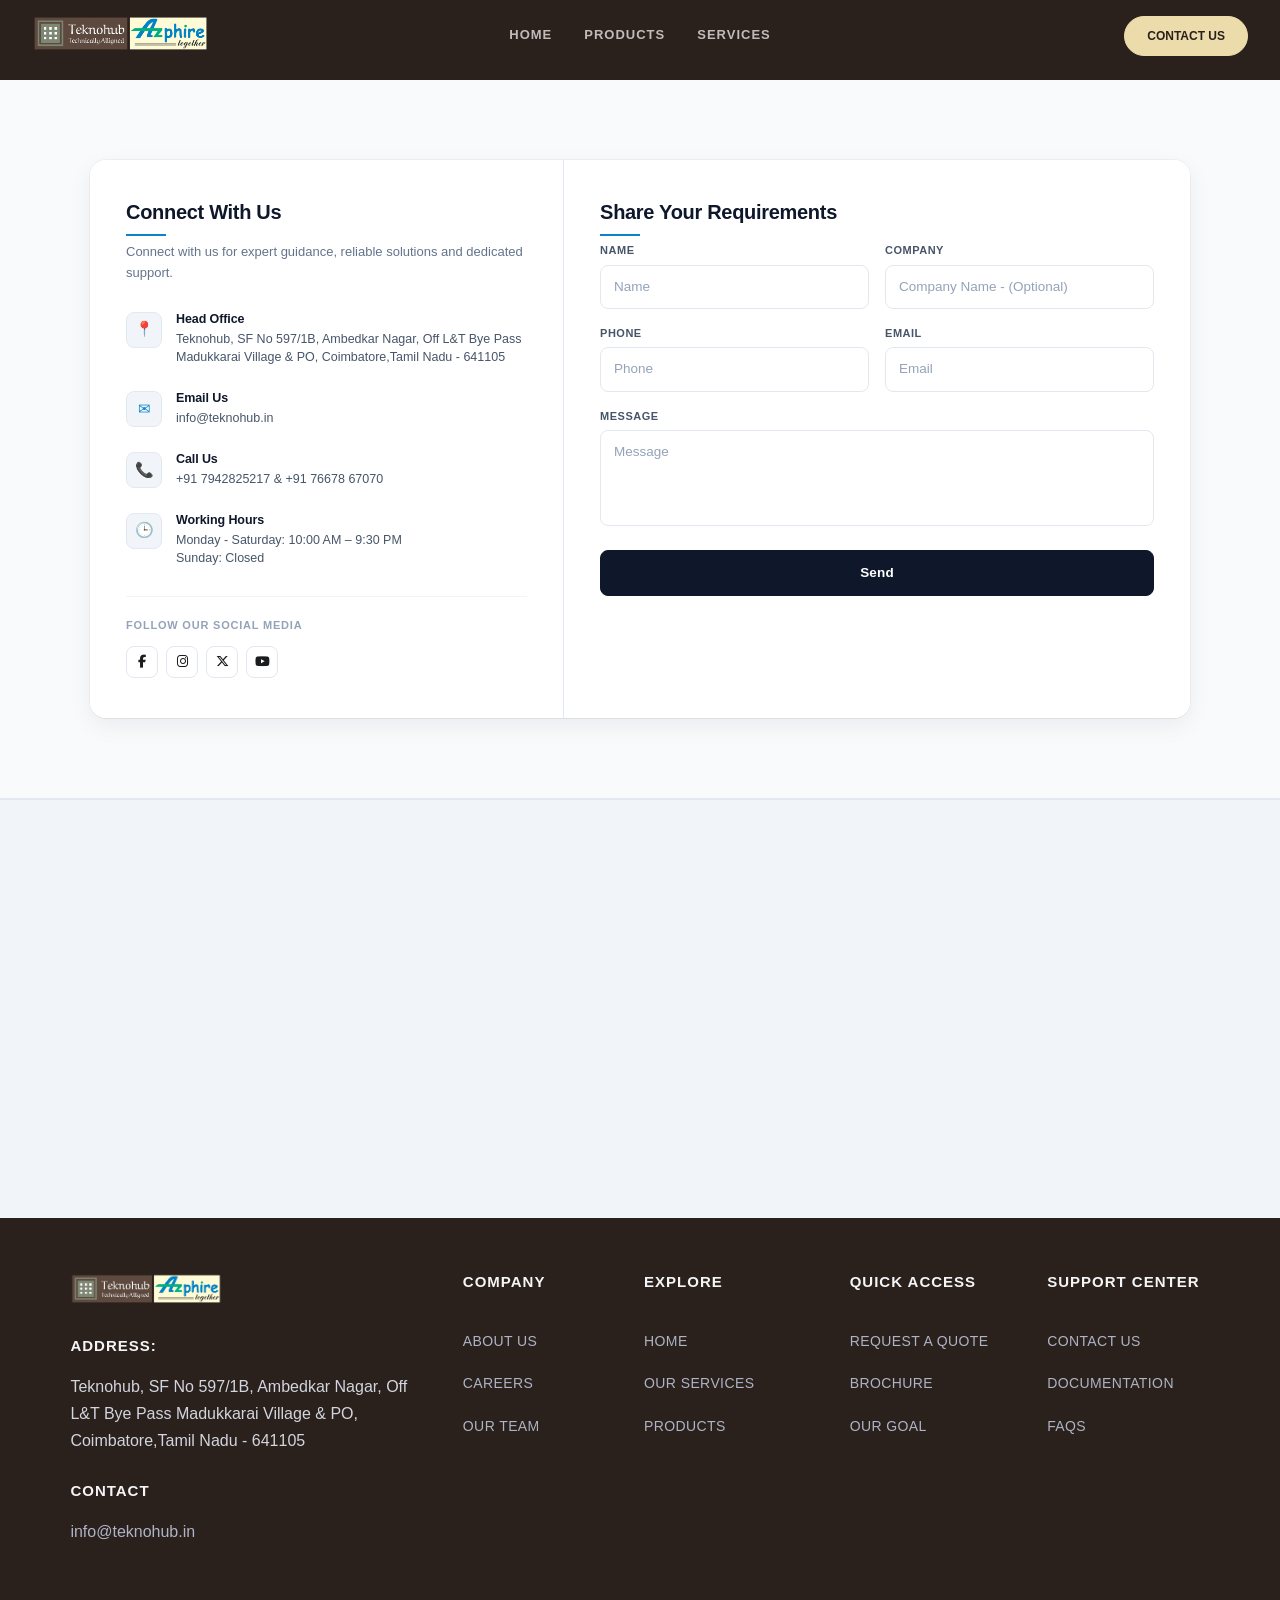
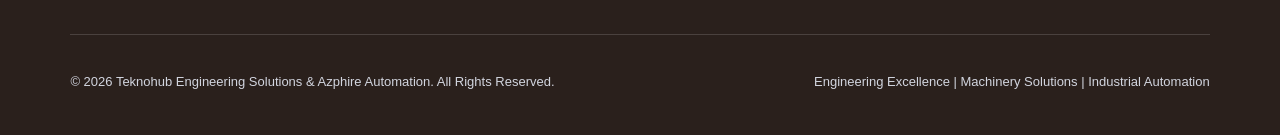
==== Contact/contact.html @ aa9d57c7 "first commit" ====
<!DOCTYPE html>
<html lang="en">
<head>
    <meta charset="UTF-8">
    <meta name="viewport" content="width=device-width, initial-scale=1.0">
    <title>Contact</title>
     <link href="https://cdn.jsdelivr.net/npm/bootstrap@5.0.2/dist/css/bootstrap.min.css" rel="stylesheet" integrity="sha384-EVSTQN3/azprG1Anm3QDgpJLIm9Nao0Yz1ztcQTwFspd3yD65VohhpuuCOmLASjC" crossorigin="anonymous">
     <link rel="stylesheet" href="https://cdnjs.cloudflare.com/ajax/libs/font-awesome/6.5.0/css/all.min.css">
     <link rel="stylesheet" href="https://cdn.jsdelivr.net/npm/bootstrap-icons@1.11.3/font/bootstrap-icons.css">
     <link rel="stylesheet" href="https://cdn.jsdelivr.net/npm/bootstrap-icons@1.11.3/font/bootstrap-icons.min.css">
      <link rel="icon" href="../ass/fv.png">
    <link rel="stylesheet" href="../home.css">
    <link rel="stylesheet" href="../css/contact.css">
</head>
<body>
    
          <header class="navbar">
  <a href="../index.html" class="brand">
    <img src="../ass/mlogo.png" alt="Logo" class="brand-logo">
  </a>

  <input type="checkbox" id="menu-toggle">
  
  <nav class="nav-links">
    <a href="../index.html">HOME</a>
    <a href="../Products/products.html">PRODUCTS</a>
    <a href="../Service/service.html">SERVICES</a>
    <a href="../Contact/contact.html" class="mobile-contact">CONTACT US</a>
  </nav>

  <div class="nav-right">
    <a href="../Contact/contact.html" class="contact-btn">Contact Us</a>
    <label for="menu-toggle" class="menu-icon">
      <span></span><span></span><span></span>
    </label>
  </div>
</header>

  <section class="form" id="contact">
    <div class="contact-top-card">

      <!-- LEFT -->
      <div class="contact-left">
        <h2>Connect With Us</h2>
        <p class="sub">Connect with us for expert guidance, reliable solutions and dedicated support.</p>

        <div class="detail-item">
          <div class="detail-icon">📍</div>
          <div>
            <h4>Head Office</h4>
            <p>Teknohub, SF No 597/1B, Ambedkar Nagar, Off L&T Bye Pass Madukkarai Village & PO, Coimbatore,Tamil Nadu - 641105</p>
          </div>
        </div>

        <div class="detail-item">
          <div class="detail-icon">✉</div>
          <div>
            <h4>Email Us</h4>
            <p> info@teknohub.in</p>
          </div>
        </div>

        <div class="detail-item">
          <div class="detail-icon">📞</div>
          <div>
            <h4>Call Us</h4>
            <p>+91 7942825217 & +91 76678 67070</p>
          </div>
        </div>

        <div class="detail-item">
          <div class="detail-icon">🕒</div>
          <div>
            <h4>Working Hours</h4>
            <p>Monday - Saturday: 10:00 AM – 9:30 PM <br>Sunday: Closed</p>
          </div>
        </div>

        <div class="social">
          <p>Follow our social media</p>
          <div class="social-icons">
            <a href="#" aria-label="Facebook"><i class="fab fa-facebook-f"></i></a>
            <a href="#" aria-label="Instagram"><i class="fab fa-instagram"></i></a>
            <a href="https://x.com/" target="_blank" aria-label="X"><i class="fab fa-x-twitter"></i></a>
            <a href="#" aria-label="YouTube"><i class="fab fa-youtube"></i></a>
          </div>
        </div>
      </div><!-- /contact-left -->

      <!-- RIGHT -->
      <div class="contact-right">
        <h2>Share Your Requirements</h2>
        <form id="contactForm">
          <input type="hidden" name="access_key" value="e245751d-0aff-443f-809a-ebb74a192b5c">
          <input type="hidden" name="_subject" value="New website enquiry - PMPS">
          <input type="hidden" name="_captcha" value="false">
          <input type="hidden" name="_template" value="table">
          <input type="text" name="_honey" style="display:none" tabindex="-1" autocomplete="off">

          <div class="form-row">
            <div class="form-group">
              <label>Name</label>
              <input type="text" name="Name" placeholder="Name" required>
            </div>
            <div class="form-group">
              <label>Company</label>
              <input type="text" name="Company" placeholder="Company Name - (Optional)">
            </div>
          </div>

          <div class="form-row">
            <div class="form-group">
              <label>Phone</label>
              <input type="tel" name="Phone" placeholder="Phone" required maxlength="10" pattern="[0-9]{10}" inputmode="numeric"
                oninput="this.value = this.value.replace(/[^0-9]/g, '').slice(0, 10)">
            </div>
            <div class="form-group">
              <label>Email</label>
              <input type="email" name="email" placeholder="Email" required
                pattern="^[a-zA-Z0-9._%+-]+@gmail\.com$"
                title="Please enter a valid Gmail address ending with @gmail.com">
            </div>
          </div>

          <div class="form-group full">
            <label>Message</label>
            <textarea name="Message" placeholder="Message" required></textarea>
          </div>

          <button type="submit" class="send-btn" id="sendBtn">Send</button>
          <p id="formStatus" style="margin-top:12px;font-size:14px;display:none;"></p>
        </form>
      </div><!-- /contact-right -->

    </div><!-- /contact-top-card -->
  </section>

  
<!-- map -->
<section class="map">
      <div class="contact-map">
   <iframe src="https://www.google.com/maps/embed?pb=!1m18!1m12!1m3!1d3917.8861915992875!2d76.9417126!3d10.8962531!2m3!1f0!2f0!3f0!3m2!1i1024!2i768!4f13.1!3m3!1m2!1s0x3ba85be6e58031eb%3A0x33d83074343b779f!2sAzphire!5e0!3m2!1sen!2sin!4v1793863912921!5m2!1sen!2sin" width="600" height="450" style="border:0;" allowfullscreen="" loading="lazy" referrerpolicy="strict-origin-when-cross-origin"></iframe>
   </div>
</section>
<!-- map -->

 
<footer class="pmps-footer">
  <div class="pmps-footer-top">

    <!-- COMPANY CONTACT -->
    <div class="pmps-footer-contact">
      <div class="pmps-footer-brand">
<a href="../index.html" class="pmps-footer-logo-link">
    <img src="../ass/mlogo.png" alt="PMPS Logo" class="pmps-footer-logo">
</a>      </div>

      <h3>ADDRESS:</h3>
        <p>
        Teknohub, SF No 597/1B, Ambedkar Nagar, Off L&T Bye Pass Madukkarai Village & PO, Coimbatore,Tamil Nadu - 641105
      </p> 

      <h3>CONTACT</h3>
      <p>
        <a href="mailto:riaz.teknohub@gmail.com">info@teknohub.in</a><br>
     </p>
    </div>

    <!-- COMPANY -->
    <div class="pmps-footer-column">
      <h3>COMPANY</h3>
      <a href="../index.html">ABOUT US</a>
      <a href="../Service/service.html">CAREERS</a>
      <a href="../index.html">OUR TEAM</a>
    </div>

    <!-- EXPLORE -->
    <div class="pmps-footer-column">
      <h3>EXPLORE</h3>
      <a href="../index.html">HOME</a>
      <a href="../Service/service.html">OUR SERVICES</a>
      <a href="../Products/products.html">PRODUCTS</a>
    </div>

    <!-- QUICK ACCESS -->
    <div class="pmps-footer-column">
      <h3>QUICK ACCESS</h3>
      <a href="../Contact/contact.html">REQUEST A QUOTE</a>
      <a href="../Products/products.html">BROCHURE</a>
      <a href="../Service/service.html"> OUR GOAL</a>
    </div>

    <!-- SUPPORT -->
    <div class="pmps-footer-column">
      <h3>SUPPORT CENTER</h3>
      <a href="../Contact/contact.html">CONTACT US</a>
      <a href="../index.html">DOCUMENTATION</a>
      <a href="../Contacts/contacts.html">FAQS</a>
    </div>

  </div>

  <div class="pmps-footer-bottom">
    <div class="pmps-footer-legal">
      <p>© 2026 Teknohub Engineering Solutions & Azphire Automation. All Rights Reserved.</p>
<p>Engineering Excellence | Machinery Solutions | Industrial Automation</p>
    </div>
  </div>
</footer>

  <script src="https://cdn.jsdelivr.net/npm/bootstrap@5.0.2/dist/js/bootstrap.bundle.min.js"></script>

 

<script src="../js/contact.js"></script>

</body>
</html>
---- home.css ----
/* =========================================================
   HOME.CSS - WITH ANIMATIONS & HOVER
   ========================================================= */

*,
*::before,
*::after {
  box-sizing: border-box;
}


html,
body {
  width: 100%;
  max-width: 100%;
  margin: 0;
  padding: 0;
  overflow-x: hidden;
  scroll-behavior: smooth;

}

body {
  background: #2a201c;
  min-height: 100vh;
  font-family: "Helvetica Neue", Arial, sans-serif;
  scroll-behavior: smooth;
}

img { max-width: 100%; }

/* ===== KEYFRAMES ===== */
@keyframes fadeUp {
  from { opacity: 0; transform: translateY(30px); }
  to { opacity: 1; transform: translateY(0); }
}
@keyframes fadeIn {
  from { opacity: 0; }
  to { opacity: 1; }
}
@keyframes scaleIn {
  from { opacity: 0; transform: scale(0.96); }
  to { opacity: 1; transform: scale(1); }
}
@keyframes slideLeft {
  from { opacity: 0; transform: translateX(-30px); }
  to { opacity: 1; transform: translateX(0); }
}
@keyframes slideRight {
  from { opacity: 0; transform: translateX(30px); }
  to { opacity: 1; transform: translateX(0); }
}
@keyframes float {
  0%,100% { transform: translateY(0); }
  50% { transform: translateY(-8px); }
}
@keyframes shimmer {
  0% { transform: translateX(-100%); }
  100% { transform: translateX(100%); }
}

/* =========================================================
   HERO SLIDE
   ========================================================= */
.slide {
  position: relative;
  width: 100%;
  min-height: 100vh;
  min-height: 100svh;
  height: 100vh;
  overflow: hidden;
  container-type: inline-size;
  background: #2a201c;
  color: #fff;
  isolation: isolate;
}

/* ---------- NAVBAR ---------- */
.navbar {
  position: absolute;
  top: 0; left: 0;
  width: 100%;
  height: 72px;
  padding: 0 32px;
  display: flex;
  justify-content: space-between;
  align-items: center;
  background-color: #2a201c;
  z-index: 100;
  animation: fadeIn 0.8s ease both;
  transition: background 0.3s ease, height 0.3s ease;
}

.brand { display:flex; align-items:center; text-decoration:none; transition: transform 0.3s ease; }
.brand:hover { transform: scale(1.03); }
.brand-logo { height: 42px; width: auto; object-fit: contain; display: block; transition: transform 0.3s ease; }

#menu-toggle { display: none; }
.menu-icon { display: none; }
.nav-right { display:flex; align-items:center; gap: 14px; }

.nav-links {
  display: flex;
  gap: 32px;
  position: absolute;
  left: 50%;
  transform: translateX(-50%);
}
.nav-links a {
  color: rgba(255,255,255,.7);
  font-size: 13px; letter-spacing: 1px;
  text-transform: uppercase; text-decoration: none;
  font-weight: 600;
  padding: 6px 0;
  border-bottom: 2px solid transparent;
  transition: all 0.3s ease;
  position: relative;
}
.nav-links a::after{
  content:'';
  position: absolute;
  bottom: -2px; left: 50%;
  width: 0; height: 2px;
  background: #faf6ea;
  transition: all 0.3s ease;
  transform: translateX(-50%);
}
.nav-links a:hover::after, .nav-links a.active::after{ width: 100%; }
.nav-links a:hover, .nav-links a.active { color: #fff; }

.contact-btn {
  background: #ecdcac;
  color: #2a201c;
  font-size: 12px; font-weight: 700;
  text-transform: uppercase; text-decoration: none;
  padding: 10px 22px;
  border-radius: 999px;
  border: 1.5px solid #ecdcac;
  transition: all .35s cubic-bezier(0.16,1,0.3,1);
  position: relative;
  overflow: hidden;
}
.contact-btn::before{
  content:''; position: absolute; inset: 0;
  background: linear-gradient(90deg, transparent, rgba(255,255,255,0.4), transparent);
  transform: translateX(-100%); transition: 0.6s;
}
.contact-btn:hover::before{ transform: translateX(100%); }
.contact-btn:hover { background: #fff; border-color: #fff; transform: translateY(-2px); box-shadow: 0 8px 20px rgba(236,220,172,0.3); }
.contact-btn:active{ transform: translateY(0); }
.mobile-contact { display: none !important; }

/* Mobile Menu */
@media (max-width: 991px) {
  .navbar { height: 70px; padding: 0 16px !important; }
  .brand-logo { height: 38px; }
  .nav-links {
    position: absolute;
    top: 74px;
    left: 12px !important;
    right: 12px !important;
    transform: none !important;
    display: none;
    flex-direction: column;
    gap: 8px;
    padding: 12px;
    background: #121721;
    border: 1px solid rgba(255,255,255,0.1);
    border-radius: 16px;
    box-shadow: 0 20px 40px rgba(0,0,0,0.4);
    animation: fadeUp 0.35s ease both;
  }
  #menu-toggle:checked ~ .nav-links { display: flex; }
  .nav-links a {
    display: flex;
    align-items: center;
    justify-content: center;
    min-height: 52px;
    width: 100%;
    padding: 0 18px;
    background: rgb(45, 31, 15);
    color: #E8D9BB !important;
    border-radius: 10px;
    border: 1px solid rgba(232,217,187,0.08) !important;
    font-size: 13px;
    font-weight: 700;
    letter-spacing: 0.8px;
    transition: all 0.3s ease;
  }
  .nav-links a:hover, .nav-links a.active {
    background: #3d2a14 !important;
    color: #fff !important;
    transform: translateY(-1px);
    border-color: rgba(232,217,187,0.3) !important;
  }
  .nav-links .mobile-contact {
    display: flex !important;
    justify-content: center !important;
    background: #ecdcac !important;
    color: #2a201c !important;
  }
  .contact-btn { display: none; }
  .menu-icon {
    display: flex;
    flex-direction: column;
    justify-content: center;
    gap: 5px;
    width: 44px;
    height: 40px;
    border: 1px solid rgba(232,217,187,0.4);
    border-radius: 8px;
    cursor: pointer;
    align-items: center;
    transition: all 0.3s ease;
  }
  .menu-icon:hover{ border-color: #ecdcac; background: rgba(236,220,172,0.08); }
  .menu-icon span {
    width: 20px;
    height: 2px;
    background: #E8D9BB;
    transition: 0.3s;
    display: block;
  }
  #menu-toggle:checked ~ .nav-right .menu-icon span:nth-child(1) { transform: translateY(7px) rotate(45deg); }
  #menu-toggle:checked ~ .nav-right .menu-icon span:nth-child(2) { opacity: 0; }
  #menu-toggle:checked ~ .nav-right .menu-icon span:nth-child(3) { transform: translateY(-7px) rotate(-45deg); }
}
@media (max-width: 575px) {
  .navbar { height: 64px; }
  .brand-logo { height: 34px; }
  .nav-links { top: 68px; left: 10px !important; right: 10px !important; }
}

/* ---------- DECOR ---------- */
.circle {
  position: absolute;
  right: 3cqw;
  top: 12cqw;
  width: 26cqw;
  height: 26cqw;
  animation: float 6s ease-in-out infinite;
}
.arc {
  position: absolute;
  right: 10cqw;
  top: -12cqw;
  width: 44cqw;
  height: 44cqw;
  border-radius: 50%;
  border: 1px solid rgba(255, 255, 255, 0.08);
  z-index: 2;
}

/* ---------- WORKER IMAGE ---------- */
.hero-img {
  position: absolute;
  right: 0;
  bottom: 0;
  height: 93%;
  width: 70%;
  object-fit: cover;
  object-position: center top;
  z-index: 1;
  -webkit-mask-image:
    linear-gradient(to right, transparent 0%, rgba(0, 0, 0, 0.2) 15%, #000 38%),
    linear-gradient(to bottom, transparent 0%, #000 18%);
  mask-image:
    linear-gradient(to right, transparent 0%, rgba(0, 0, 0, 0.2) 15%, #000 38%),
    linear-gradient(to bottom, transparent 0%, #000 18%);
  -webkit-mask-composite: source-in;
  mask-composite: intersect;
  filter: contrast(1.05) brightness(1.02);
  animation: scaleIn 1.2s cubic-bezier(0.16,1,0.3,1) both;
  transition: transform 0.8s ease, filter 0.5s ease;
}
.hero-img:hover{ transform: scale(1.02); filter: contrast(1.1) brightness(1.05); }

.slide::after {
  content: "";
  position: absolute;
  inset: 0;
  z-index: 2;
  background: linear-gradient(90deg, #2a201c 0%, #2a201c 28%, rgba(42, 32, 28, 0.85) 42%, rgba(42, 32, 28, 0) 68%);
  pointer-events: none;
}

/* ---------- CONTENT ---------- */
.content {
  position: absolute;
  left: 5.2cqw;
  top: 15cqw;
  z-index: 5;
  max-width: 34cqw;
}
.title {
  font-size: clamp(32px, 4.6cqw, 88px);
  font-weight: 800;
  line-height: 1.02;
  letter-spacing: -0.02em;
  text-transform: uppercase;
  animation: slideLeft 0.9s cubic-bezier(0.16,1,0.3,1) 0.3s both;
}
.title span {
  color: #bdbdbd;
  display: block;
  animation: slideLeft 0.9s 0.45s both;
}
.desc {
  margin-top: 2.8cqw;
  font-size: clamp(14px, 1cqw, 18px);
  line-height: 1.55;
  color: rgba(255, 255, 255, 0.55);
  max-width: 24cqw;
  animation: fadeUp 0.8s 0.6s both;
}

/* ---------- STATS ---------- */
.stats {
  position: absolute;
  left: 5.2cqw;
  bottom: 3.4cqw;
  display: flex;
  gap: 3.2cqw;
  z-index: 5;
}
.stat{
  animation: fadeUp 0.7s both;
  transition: transform 0.3s ease;
}
.stat:nth-child(1){ animation-delay: 0.8s; }
.stat:nth-child(2){ animation-delay: 0.95s; }
.stat:nth-child(3){ animation-delay: 1.1s; }
.stat:hover{ transform: translateY(-4px); }
.stat .num {
  font-size: clamp(28px, 4.2cqw, 80px);
  font-weight: 300;
  line-height: 1;
  color: #fff;
  transition: color 0.3s ease;
}
.stat:hover .num{ color: #ecdcac; }
.stat .num.accent { color: #f3e7c4; }
.stat .label {
  margin-top: 0.9cqw;
  font-size: clamp(10px, 0.85cqw, 14px);
  letter-spacing: 0.08em;
  text-transform: uppercase;
  color: rgba(255, 255, 255, 0.7);
}

/* =========================================================
   SECTION 2 - VALUE PROP
   ========================================================= */
.value-prop-section {
  width: 100%;
  min-height: 100vh;
  background: #eeeeee;
  overflow: hidden;
  display: grid;
  grid-template-columns: 54% 46%;
  position: relative;
}

.value-prop-photo {
  position: relative;
  grid-column: 1;
  grid-row: 1 / span 4;
  height: 100%;
  min-height: 100vh;
  background: #fff;
  background-image: url('ass/sec2.webp');
  background-size: cover;
  background-position: 35% center;
  clip-path: polygon(0 0, 100% 0, 68% 100%, 0 100%);
  overflow: hidden;
  transition: transform 0.6s ease;
}
.value-prop-section:hover .value-prop-photo{ transform: scale(1.01); }

.value-prop-tag {
  position: absolute;
  top: 25px;
  left: 24px;
  background: #fafbf8ec;
  color: #575454;
  font-size: 11px;
  letter-spacing: 1px;
  padding: 6px 16px;
  border-radius: 999px;
  z-index: 3;
  text-transform: uppercase;
  animation: fadeIn 0.6s 0.3s both;
  transition: all 0.3s ease;
}
.value-prop-tag:hover{ background: #fff; transform: translateY(-2px); }

.value-prop-headline {
  position: absolute;
  padding-left: clamp(24px, 4.5vw, 65px);
  bottom: 16%;
  font-size: clamp(26px, 2.5vw, 44px);
  font-weight: 900;
  line-height: 0.95;
  color: #4d5441;
  text-transform: uppercase;
  z-index: 10;
  animation: slideLeft 0.8s 0.5s both;
}

.value-prop-item {
  grid-column: 2;
  display: grid;
  grid-template-columns: 32px 1fr;
  column-gap: 14px;
  padding: 0 30px 0 10px;
  margin-bottom: 46px;
  align-items: start;
  animation: fadeUp 0.7s both;
  transition: transform 0.3s ease;
}
.value-prop-item:nth-child(2){ animation-delay: 0.2s; }
.value-prop-item:nth-child(3){ animation-delay: 0.35s; }
.value-prop-item:nth-child(4){ animation-delay: 0.5s; }
.value-prop-item:hover{ transform: translateX(6px); }
.value-prop-item:first-of-type { margin-top: 90px; }

.value-prop-num {
  grid-column: 1;
  width: 33px;
  height: 33px;
  background: #4d5441;
  color: #fff;
  font-weight: 800;
  font-size: 16px;
  display: grid;
  place-items: center;
  border-radius: 2px;
  margin-top: 71px;
  transition: all 0.3s ease;
}
.value-prop-item:hover .value-prop-num{ background: #2a201c; transform: scale(1.1) rotate(3deg); }

.value-prop-item h3 {
  grid-column: 2;
  padding-top: 73px;
  font-size: clamp(20px, 1.8vw, 28px);
  font-weight: 800;
  text-transform: uppercase;
  color: #111;
  line-height: 1.1;
  margin-top: 0;
  transition: color 0.3s ease;
}
.value-prop-item:hover h3{ color: #4d5441; }
.value-prop-item p {
  grid-column: 2;
  font-size: 13px;
  line-height: 1.6;
  color: #4b4949;
  max-width: 300px;
  margin-top: 8px;
  padding-left: 2px;
}

/* =========================================================
   SECTION 3 - WHO WE ARE
   ========================================================= */
.who-section {
  width: 100%;
  min-height: 100vh;
  background: #1c273a;
  position: relative;
  overflow: hidden;
  display: grid;
  place-items: center;
  padding: clamp(20px, 3vw, 40px);
}

.who-bg {
  position: absolute;
  inset: 0;
  background: linear-gradient(rgba(28, 39, 58, 0.85), rgba(28, 39, 58, 0.9)), url('ass/mm.webp');
  background-size: cover;
  background-position: center;
  filter: blur(1px);
  z-index: 1;
  transition: transform 1s ease;
}
.who-section:hover .who-bg{ transform: scale(1.03); }

.who-tag {
  position: absolute;
  top: 22px;
  left: 32px;
  color: rgba(255, 255, 255, 0.5);
  font-size: 10px;
  letter-spacing: 1.5px;
  z-index: 3;
}

.who-content {
  position: relative;
  z-index: 2;
  width: 100%;
  max-width: 1500px;
  display: grid;
  grid-template-columns: 1.1fr 1.3fr;
  gap: 40px;
  align-items: center;
}

.who-left h1 {
  font-size: clamp(36px, 5vw, 72px);
  font-weight: 500;
  line-height: 0.95;
  color: #fff;
  text-transform: uppercase;
  animation: slideLeft 0.8s both;
}
.who-left p {
  margin-top: 24px;
  font-size: 15px;
  line-height: 1.6;
  color: rgb(235, 227, 227);
  max-width: 280px;
  animation: fadeUp 0.7s 0.2s both;
}
.who-pills {
  margin-top: 32px;
  display: flex;
  flex-wrap: wrap;
  gap: 10px;
  animation: fadeUp 0.7s 0.35s both;
}
.who-pills span {
  background: #35517b;
  color: #fff;
  font-size: 10px;
  padding: 6px 14px;
  border-radius: 999px;
  letter-spacing: 0.5px;
  transition: all 0.3s ease;
  cursor: default;
}
.who-pills span:hover{ background: #4a6da3; transform: translateY(-2px); }

.who-right {
  display: grid;
  grid-template-columns: 1fr 1fr;
  gap: 16px;
}
.who-card {
  position: relative;
  background: #2a3a52;
  border-radius: 12px;
  padding: 24px 22px;
  min-height: 150px;
  display: flex;
  flex-direction: column;
  justify-content: flex-end;
  animation: fadeUp 0.6s both;
  transition: all 0.35s cubic-bezier(0.16,1,0.3,1);
  border: 1px solid rgba(255,255,255,0.05);
}
.who-card:nth-child(1){ animation-delay: 0.2s; }
.who-card:nth-child(2){ animation-delay: 0.3s; }
.who-card:nth-child(3){ animation-delay: 0.4s; }
.who-card:nth-child(4){ animation-delay: 0.5s; }
.who-card:hover{
  transform: translateY(-6px) scale(1.02);
  background: #324661;
  box-shadow: 0 16px 32px rgba(0,0,0,0.3);
  border-color: rgba(255,255,255,0.12);
}
.who-card small {
  font-size: 10px;
  letter-spacing: 1px;
  color: rgb(232, 226, 226);
  text-transform: uppercase;
  line-height: 1.3;
}
.who-card h2 {
  margin-top: 12px;
  font-size: clamp(30px, 3vw, 44px);
  font-weight: 700;
  color: #fff;
  line-height: 1;
  transition: color 0.3s ease;
}
.who-card:hover h2{ color: #ecdcac; }
.who-card h2.accent { color: #ff4a2a; }
.dot {
  position: absolute;
  top: 14px;
  right: 14px;
  width: 14px;
  height: 14px;
  background: #ff3e1f;
  border-radius: 50%;
  box-shadow: 0 0 0 3px rgba(255, 62, 31, 0.2);
  animation: float 3s ease-in-out infinite;
}

/* =========================================================
   SECTION 4 - FABRICATION
   ========================================================= */
.fab-section {
  width: 100%;
  min-height: 100vh;
  background: #e8e8e8;
  padding: 20px;
}
.fab-top-bar {
  width: 100%;
  height: 26px;
  background: linear-gradient(90deg, #1a1a2e, #3a3a5a);
  border-radius: 999px;
  position: relative;
  overflow: hidden;
}
.fab-top-bar::after{
  content:''; position: absolute; inset: 0;
  background: linear-gradient(90deg, transparent, rgba(255,255,255,0.15), transparent);
  transform: translateX(-100%);
  animation: shimmer 3s infinite;
}
.fab-grid {
  margin-top: 18px;
  display: grid;
  grid-template-columns: 42% 58%;
  gap: 16px;
  min-height: calc(100vh - 80px);
}
.fab-left { display: flex; flex-direction: column; gap: 12px; }
.fab-card {
  background: #fff;
  border-radius: 12px;
  padding: clamp(18px, 2vw, 30px);
  display: grid;
  grid-template-columns: 36px 1fr;
  gap: 15px;
  align-items: start;
  transition: all 0.35s cubic-bezier(0.16,1,0.3,1);
  border: 1px solid transparent;
  animation: fadeUp 0.6s both;
}
.fab-card:nth-child(1){ animation-delay: 0.1s; }
.fab-card:nth-child(2){ animation-delay: 0.2s; }
.fab-card:nth-child(3){ animation-delay: 0.3s; }
.fab-card:nth-child(4){ animation-delay: 0.4s; }
.fab-card:hover{
  transform: translateX(6px);
  box-shadow: 0 10px 24px rgba(0,0,0,0.08);
  border-color: rgba(0,0,0,0.06);
}
.fab-card.active { background: #fff; color: black; }
.fab-card.active:hover{ background: #2a201c; color: #fff; }
.fab-card.active:hover p{ color: #ccc; }
.fab-card.active:hover .num{ background: #ecdcac; color: #2a201c; }
.fab-card .num {
  width: 32px;
  height: 32px;
  background: #334155;
  color: #fff;
  font-weight: 800;
  display: grid;
  place-items: center;
  border-radius: 4px;
  transition: all 0.3s ease;
}
.fab-card:hover .num{ background: #2a201c; transform: scale(1.1); }
.fab-card h3 { font-size: clamp(16px, 1.4vw, 20px); font-weight: 800; letter-spacing: 0.5px; }
.fab-card p {
  margin-top: 4px;
  font-size: clamp(13px, 1.05vw, 15px);
  line-height: 1.4;
  color: rgb(62, 60, 60);
}
.fab-right {
  position: relative;
  background: linear-gradient(rgba(0, 0, 0, 0.2), rgba(0, 0, 0, 0.9)), url('ass/md.jpg') center/cover;
  border-radius: 16px;
  padding: clamp(20px, 2.2vw, 32px);
  display: flex;
  flex-direction: column;
  justify-content: flex-end;
  overflow: hidden;
  transition: transform 0.6s ease;
}
.fab-right:hover{ transform: scale(1.01); }
.fab-x {
  position: absolute;
  top: 18px;
  right: 22px;
  font-size: clamp(30px, 3vw, 42px);
  font-weight: 900;
  color: rgba(255, 255, 255, 0.25);
  letter-spacing: -4px;
  transition: all 0.4s ease;
}
.fab-right:hover .fab-x{ color: rgba(255,255,255,0.5); transform: rotate(10deg) scale(1.1); }
.fab-right h1 {
  color: #fff;
  font-size: clamp(24px, 2.3vw, 34px);
  font-weight: 900;
  line-height: 0.95;
  animation: slideLeft 0.7s both;
}
.red-line {
  width: 22px;
  height: 3px;
  background: #ff3b1f;
  margin: 14px 0;
  display: block;
  transition: width 0.4s ease;
}
.fab-right:hover .red-line{ width: 60px; }
.fab-right p {
  color: #c5c0c0;
  font-size: 15px;
  line-height: 1.5;
  max-width: 280px;
  animation: fadeUp 0.6s 0.2s both;
}

/* =========================================================
   CALL TO ACTION
   ========================================================= */
.pmps-cta {
  width: 100%;
  min-height: 240px;
  padding: 45px 5%;
  position: relative;
  overflow: hidden;
  background-color: #10172f;
  background-image: radial-gradient(circle, rgba(255, 255, 255, 0.09) 1px, transparent 1.5px);
  background-size: 22px 22px;
}
.pmps-cta-content {
  width: 100%;
  max-width: 1450px;
  min-height: 150px;
  margin: 0 auto;
  display: flex;
  align-items: center;
  justify-content: space-between;
  gap: 35px;
}
.pmps-cta-content h2 {
  color: #f5f5f5;
  font-size: clamp(24px, 3.5vw, 46px);
  font-weight: 900;
  line-height: 1.2;
  letter-spacing: -0.02em;
  margin: 0;
  text-transform: uppercase;
  animation: slideLeft 0.8s both;
}
.pmps-cta-buttons {
  display: flex;
  align-items: center;
  gap: 14px;
  flex-shrink: 0;
  animation: slideRight 0.8s 0.2s both;
}
.pmps-btn {
  min-width: 170px;
  min-height: 50px;
  padding: 0 24px;
  display: inline-flex;
  align-items: center;
  justify-content: center;
  gap: 10px;
  text-decoration: none;
  text-align: center;
  font-size: 14px;
  font-weight: 600;
  letter-spacing: 0.5px;
  transition: all 0.35s cubic-bezier(0.16,1,0.3,1);
  clip-path: polygon(8% 0, 100% 0, 100% 75%, 92% 100%, 0 100%, 0 25%);
  position: relative;
  overflow: hidden;
}
.pmps-btn::before{
  content:''; position: absolute; inset: 0;
  background: linear-gradient(90deg, transparent, rgba(255,255,255,0.2), transparent);
  transform: translateX(-100%); transition: 0.6s;
}
.pmps-btn:hover::before{ transform: translateX(100%); }
.pmps-btn-primary {
  background: #077f57;
  color: #fff;
  border: 1px solid #077f57;
}
.pmps-btn-primary span {
  font-size: 23px;
  line-height: 1;
  transition: transform 0.3s ease;
}
.pmps-btn-primary:hover {
  background: #fff;
  color: #077f57;
  transform: translateY(-3px);
  box-shadow: 0 10px 20px rgba(7,127,87,0.3);
}
.pmps-btn-primary:hover span { transform: translateX(8px); }
.pmps-btn-outline {
  color: #fff;
  background: transparent;
  border: 2px solid #077f57;
  clip-path: none;
  border-radius: 8px;
}
.pmps-btn-outline:hover {
  background: #077f57;
  color: #fff;
  transform: translateY(-3px);
  box-shadow: 0 10px 20px rgba(7,127,87,0.3);
}

/* =========================================================
   FOOTER
   ========================================================= */
.pmps-footer {
  width: 100%;
  margin: 0;
  padding: 55px 5.5% 25px;
  background-color: #2a201c;
  color: #d2d5df;
}
.pmps-footer-top {
  display: grid;
  grid-template-columns: 2.2fr 0.9fr 1.05fr 1fr 1fr;
  gap: 35px;
  padding-bottom: 65px;
}
.pmps-footer-contact h3,
.pmps-footer-column h3 {
  margin: 0 0 10px;
  color: #f5f5f7;
  font-size: 15px;
  font-weight: 700;
  letter-spacing: 1px;
  position: relative;
  padding-bottom: 8px;
}
.pmps-footer-contact h3::after,
.pmps-footer-column h3::after{
  content:''; position: absolute; left: 0; bottom: 0;
  width: 0; height: 2px; background: #ecdcac;
  transition: width 0.4s ease;
}
.pmps-footer-column:hover h3::after,
.pmps-footer-contact:hover h3::after{ width: 30px; }
/* ===== FIX - SPACE BETWEEN ADDRESS AND CONTACT ===== */
.pmps-footer-contact p {
  margin: 0 0 8px 0; /* each address line has gap */
  line-height: 1.7;
}

.pmps-footer-contact h3:nth-of-type(2) {
  margin-top: 28px !important; /* CONTACT heading gap - increase if you want more */
  display: block;
}

/* If your HTML is like: <p>address line 1</p><p>address line 2</p><h3>CONTACT</h3> */
.pmps-footer-contact p + h3 {
  margin-top: 28px !important;
}

/* If you want even more space like 32px, use this: */
.pmps-footer-contact p:last-of-type {
  margin-bottom: 24px;
}
.pmps-footer a {
  color: #aeb3c5;
  text-decoration: none;
  transition: all 0.25s ease;
  position: relative;
}
.pmps-footer a:hover { color: #ecdcac; transform: translateX(3px); }
.pmps-footer-brand {
  display: flex;
  align-items: center;
  gap: 12px;
  margin-bottom: 28px;
  transition: transform 0.3s ease;
}
.pmps-footer-brand:hover{ transform: scale(1.02); }
.pmps-footer-logo { height: 36px; width: auto; object-fit: contain; }
.pmps-footer-company {
  color: #f5f5f7;
  font-size: 20px;
  font-weight: 800;
  letter-spacing: 1.5px;
  text-transform: uppercase;
}
.pmps-footer-column {
  display: flex;
  flex-direction: column;
  align-items: flex-start;
  gap: 23px;
}
.pmps-footer-column a {
  font-size: 14px;
  line-height: 1.4;
  letter-spacing: 0.4px;
}
.pmps-footer-bottom {
  border-top: 1px solid rgba(255, 255, 255, 0.15);
  padding-top: 35px;
}
.pmps-footer-social {
  display: flex;
  align-items: center;
  gap: 18px;
  margin-bottom: 35px;
}
.pmps-footer-social a {
  color: #f1f2f6;
  font-size: 20px;
  font-weight: 700;
  transition: all 0.3s ease;
}
.pmps-footer-social a:hover{ color: #ecdcac; transform: translateY(-3px); }
.pmps-footer-legal {
  display: flex;
  align-items: center;
  justify-content: space-between;
  gap: 20px;
}
.pmps-footer-legal p { margin-top: 0; font-size: 13px; line-height: 1.8; }

/* RESPONSIVE - keep your existing breakpoints */
@media (max-width: 1100px) {
  .nav-links a, .contact-btn { font-size: 12px; }
  .content { max-width: 44cqw; }
  .desc { max-width: 34cqw; }
  .pmps-footer-top { grid-template-columns: repeat(3, minmax(0, 1fr)); gap: 40px 25px; }
  .pmps-cta-content h2 { font-size: clamp(24px, 3.2vw, 34px); }
  .pmps-btn { min-width: 140px; padding: 0 18px; font-size: 12px; }
}

@media (max-width: 900px) {
  .slide { height: auto; min-height: 100vh; min-height: 100svh; display: flex; flex-direction: column; padding: 110px 24px 32px; }
  .navbar { min-height: 70px; height: auto; padding: 10px 16px; column-gap: 12px; background: rgba(42, 32, 28, 0.96); }
  .circle, .arc { display: none; }
  .hero-img { inset: 0; width: 100%; height: 100%; object-position: center; -webkit-mask-image: none; mask-image: none; opacity: 0.45; }
  .slide::after { background: linear-gradient(180deg, rgba(42, 32, 28, 0.9) 0%, rgba(42, 32, 28, 0.55) 55%, rgba(42, 32, 28, 0.9) 100%); }
  .content, .stats { position: relative; left: auto; top: auto; bottom: auto; }
  .content { max-width: 560px; }
  .title { font-size: clamp(34px, 8vw, 56px); }
  .desc { max-width: 480px; margin-top: 20px; font-size: 15px; }
  .stats { margin-top: auto; padding-top: 40px; gap: 32px; flex-wrap: wrap; }
  .stat .num { font-size: clamp(30px, 8vw, 48px); }
  .stat .label { margin-top: 8px; font-size: 11px; }
  .value-prop-section { grid-template-columns: 1fr; min-height: auto; padding-bottom: 20px; }
  .value-prop-photo { grid-column: 1; grid-row: 1; height: 52vh; min-height: 320px; clip-path: none; }
  .value-prop-headline { position: relative; grid-column: 1; grid-row: 1; align-self: end; bottom: auto; margin: 0; padding: 0 20px 28px; font-size: 28px; color: #fff; text-shadow: 0 2px 12px rgba(0, 0, 0, 0.55); }
  .value-prop-item { grid-column: 1; padding: 0 20px; margin-bottom: 8px; }
  .value-prop-item:first-of-type { margin-top: 0; }
  .value-prop-num { margin-top: 31px; }
  .value-prop-item h3 { padding-top: 33px; }
  .value-prop-item p { max-width: none; }
  .who-section { min-height: auto; padding: 70px 20px 40px; }
  .who-content { grid-template-columns: 1fr; gap: 32px; }
  .who-left p { max-width: 480px; }
  .fab-grid { grid-template-columns: 1fr; min-height: 0; }
  .fab-right { min-height: 380px; }
  .pmps-cta { padding: 40px 22px; }
  .pmps-cta-content { flex-direction: column; align-items: flex-start; gap: 28px; min-height: 0; }
  .pmps-cta-buttons { width: 100%; flex-wrap: wrap; }
}

@media (max-width: 600px) {
  .slide { padding: 100px 18px 28px; }
  .navbar { min-height: 56px; height: auto; padding: 8px 10px; column-gap: 8px; }
  .nav-links a { font-size: 13px; letter-spacing: 0.06em; }
  .contact-btn { font-size: 10px; letter-spacing: 0.03em; padding: 8px 12px; }
  .brand-logo { height: 26px; }
  .stats { gap: 24px; }
  .value-prop-photo { height: 44vh; min-height: 260px; }
  .value-prop-headline { font-size: 24px; padding: 0 18px 22px; }
  .value-prop-item h3 { font-size: 20px; }
  .who-right { grid-template-columns: 1fr 1fr; gap: 12px; }
  .who-card { min-height: 120px; padding: 18px 16px; }
  .who-card h2 { font-size: 28px; }
  .who-pills span { font-size: 9px; padding: 5px 12px; }
  .fab-section { padding: 12px; }
  .fab-card { grid-template-columns: 32px 1fr; gap: 12px; }
  .fab-right { min-height: 320px; }
  .fab-right p { max-width: none; }
  .pmps-btn { flex: 1; min-width: 130px; min-height: 46px; padding: 0 12px; }
  .pmps-footer { padding: 40px 22px 25px; }
  .pmps-footer-top { grid-template-columns: repeat(2, minmax(0, 1fr)); gap: 35px 20px; padding-bottom: 40px; }
  .pmps-footer-contact { grid-column: 1 / -1; }
  .pmps-footer-column h3 { font-size: 13px; white-space: normal; }
  .pmps-footer-column a { font-size: 12px; }
  .pmps-footer-legal { flex-direction: column; align-items: flex-start; gap: 10px; }
  .pmps-footer-legal p { font-size: 12px; }
}

@media (max-width: 380px) {
  .who-right { grid-template-columns: 1fr; }
  .pmps-cta-buttons { flex-direction: column; align-items: stretch; }
  .pmps-btn { width: 100%; }
  .pmps-footer-top { grid-template-columns: 1fr; }
  .pmps-footer-contact { grid-column: auto; }
}
---- css/contact.css ----
/* ===== PROFESSIONAL ANIMATION ===== */
@keyframes professionalReveal {
  from { opacity: 0; transform: translateY(24px); }
  to { opacity: 1; transform: translateY(0); }
}
@keyframes professionalSlide {
  from { opacity: 0; transform: translateX(-16px); }
  to { opacity: 1; transform: translateX(0); }
}
@keyframes professionalScale {
  from { opacity: 0; transform: scale(0.96); }
  to { opacity: 1; transform: scale(1); }
}
@keyframes lineExpand {
  from { width: 0; }
  to { width: 40px; }
}

.navbar { background-color: #2a201c; }
*{ margin:0; padding:0; box-sizing:border-box; }

.form {
  width: 100%;
  margin-top: 80px;
  background: #F8FAFC;
  padding: 80px 24px;
  display: flex;
  flex-direction: column;
  align-items: center;
  gap: 28px;
  font-family: 'Inter', -apple-system, sans-serif;
}
 
.contact-top-card {
  display: flex;
  width: min(1100px, 100%);
  background: #fff;
  border-radius: 16px;
  overflow: hidden;
  box-shadow: 
    0 1px 2px rgba(15,23,42,0.04),
    0 8px 24px rgba(15,23,42,0.06),
    0 0 0 1px rgba(15,23,42,0.04);
  animation: professionalScale 0.8s cubic-bezier(0.16,1,0.3,1) both;
}

.contact-left {
  flex: 0.42;
  padding: 40px 36px;
  background: #fff;
  border-right: 1px solid #E2E8F0;
}
.contact-right {
  flex: 0.58;
  padding: 40px 36px;
  background: #fff;
}

.contact-left h2,
.contact-right h2 {
  font-size: 20px;
  font-weight: 700;
  color: #0F172A;
  margin: 0 0 6px 0;
  letter-spacing: -0.3px;
  animation: professionalReveal 0.6s 0.2s both;
  position: relative;
  padding-bottom: 12px;
}
.contact-left h2::after,
.contact-right h2::after{
  content:'';
  position: absolute;
  bottom: 0; left: 0;
  height: 2px;
  background: #0A84C9;
  animation: lineExpand 0.6s 0.5s both;
}

.contact-left p.sub {
  font-size: 13px;
  color: #64748B;
  line-height: 1.6;
  margin: 0 0 28px 0;
  animation: professionalReveal 0.6s 0.3s both;
}

.detail-item {
  display: flex;
  gap: 14px;
  margin-bottom: 24px;
  animation: professionalSlide 0.6s both;
}
.detail-item:nth-child(3){ animation-delay: 0.35s; }
.detail-item:nth-child(4){ animation-delay: 0.45s; }
.detail-item:nth-child(5){ animation-delay: 0.55s; }
.detail-item:nth-child(6){ animation-delay: 0.65s; }

.detail-icon {
  width: 36px;
  height: 36px;
  background: #F1F5F9;
  color: #0A84C9;
  border-radius: 8px;
  display: flex;
  align-items: center;
  justify-content: center;
  font-size: 15px;
  flex-shrink: 0;
  border: 1px solid #E2E8F0;
  transition: all 0.3s cubic-bezier(0.16,1,0.3,1);
}
.detail-item:hover .detail-icon{
  background: #0A84C9;
  color: #fff;
  border-color: #0A84C9;
  transform: translateY(-2px);
  box-shadow: 0 4px 12px rgba(10,132,201,0.2);
}

.detail-item h4 {
  font-size: 12.5px;
  font-weight: 600;
  color: #0F172A;
  margin: 0 0 3px 0;
  letter-spacing: -0.1px;
}
.detail-item p {
  font-size: 12.5px;
  color: #475569;
  line-height: 1.5;
  margin: 0;
}

.social {
  margin-top: 28px;
  padding-top: 20px;
  border-top: 1px solid #F1F5F9;
  animation: professionalReveal 0.6s 0.8s both;
}
.social p { 
  color: rgba(24, 24, 24, 0.964);
  font-size: 11px; 
  font-weight: 600; 
  margin-bottom: 12px; 
  color: #94A3B8;
  text-transform: uppercase;
  letter-spacing: 0.8px;
}
.social-icons { display: flex; gap: 8px; }
.social-icons a {
  width: 32px;
  height: 32px;
  background: #fff;
  color: #1b1c1d;
  border: 1px solid #E2E8F0;
  border-radius: 8px;
  display: flex;
  align-items: center;
  justify-content: center;
  text-decoration: none;
  font-size: 13px;
  transition: all 0.3s cubic-bezier(0.16,1,0.3,1);
}
.social-icons a:hover{
  background: #0F172A;
  color: #fff;
  border-color: #0F172A;
  transform: translateY(-2px);
}

.form-row { 
  display: flex; 
  gap: 16px; 
  margin-bottom: 16px;
}
.form-group { flex: 1; display: flex; flex-direction: column; }
.form-group.full { margin-bottom: 16px; }
.form-group label { 
  font-size: 11px; 
  color: #475569; 
  margin-bottom: 6px; 
  font-weight: 600;
  text-transform: uppercase;
  letter-spacing: 0.5px;
}

.form-group input,
.form-group textarea {
  background: #fff;
  border: 1px solid #E2E8F0;
  border-radius: 8px;
  padding: 11px 13px;
  font-size: 13.5px;
  color: #0F172A;
  outline: none;
  transition: all 0.2s ease;
  width: 100%;
  font-family: inherit;
}
.form-group input::placeholder,
.form-group textarea::placeholder{
  color: #94A3B8;
}
.form-group input:hover,
.form-group textarea:hover{
  border-color: #CBD5E1;
}
.form-group input:focus,
.form-group textarea:focus{
  border-color: #0A84C9;
  box-shadow: 0 0 0 3px rgba(10,132,201,0.1);
}
.form-group textarea { height: 96px; resize: none; }

.contact-right .form-row:nth-child(1){ animation: professionalReveal 0.6s 0.4s both; }
.contact-right .form-row:nth-child(2){ animation: professionalReveal 0.6s 0.5s both; }
.contact-right .form-group.full{ animation: professionalReveal 0.6s 0.6s both; }

.send-btn {
  width: 100%;
  background: #0F172A;
  color: #fff;
  border: 1px solid #0F172A;
  border-radius: 8px;
  padding: 12px;
  font-weight: 600;
  font-size: 13.5px;
  cursor: pointer;
  margin-top: 8px;
  transition: all 0.2s ease;
  letter-spacing: 0.2px;
  animation: professionalReveal 0.6s 0.7s both;
}
.send-btn:hover {
  background: #0A84C9;
  border-color: #0A84C9;
  box-shadow: 0 4px 12px rgba(10,132,201,0.2);
}
.send-btn:active{ transform: scale(0.98); }

.map, .contact-map{
  width: 100vw;
  margin-left: calc(-50vw + 50%);
  max-width: 100vw;
  height: 420px;
  display: block;
  background: #F1F5F9;
  border-top: 1px solid #E2E8F0;
}
iframe { width: 100%; height: 100%; display: block; border: 0; filter: grayscale(0.1) contrast(1.05); }

@media(max-width:900px) {
  .contact-top-card { flex-direction: column; }
  .contact-left { border-right: none; border-bottom: 1px solid #E2E8F0; }
  .form-row { flex-direction: column; gap: 0; }
  .form-group { margin-bottom: 14px; }
  .form { padding: 40px 16px; }
  .map, .contact-map{ height: 340px; }
}
@media(max-width:480px){
  .contact-left, .contact-right{ padding: 24px 18px; }
  .form { padding: 24px 12px; }
}
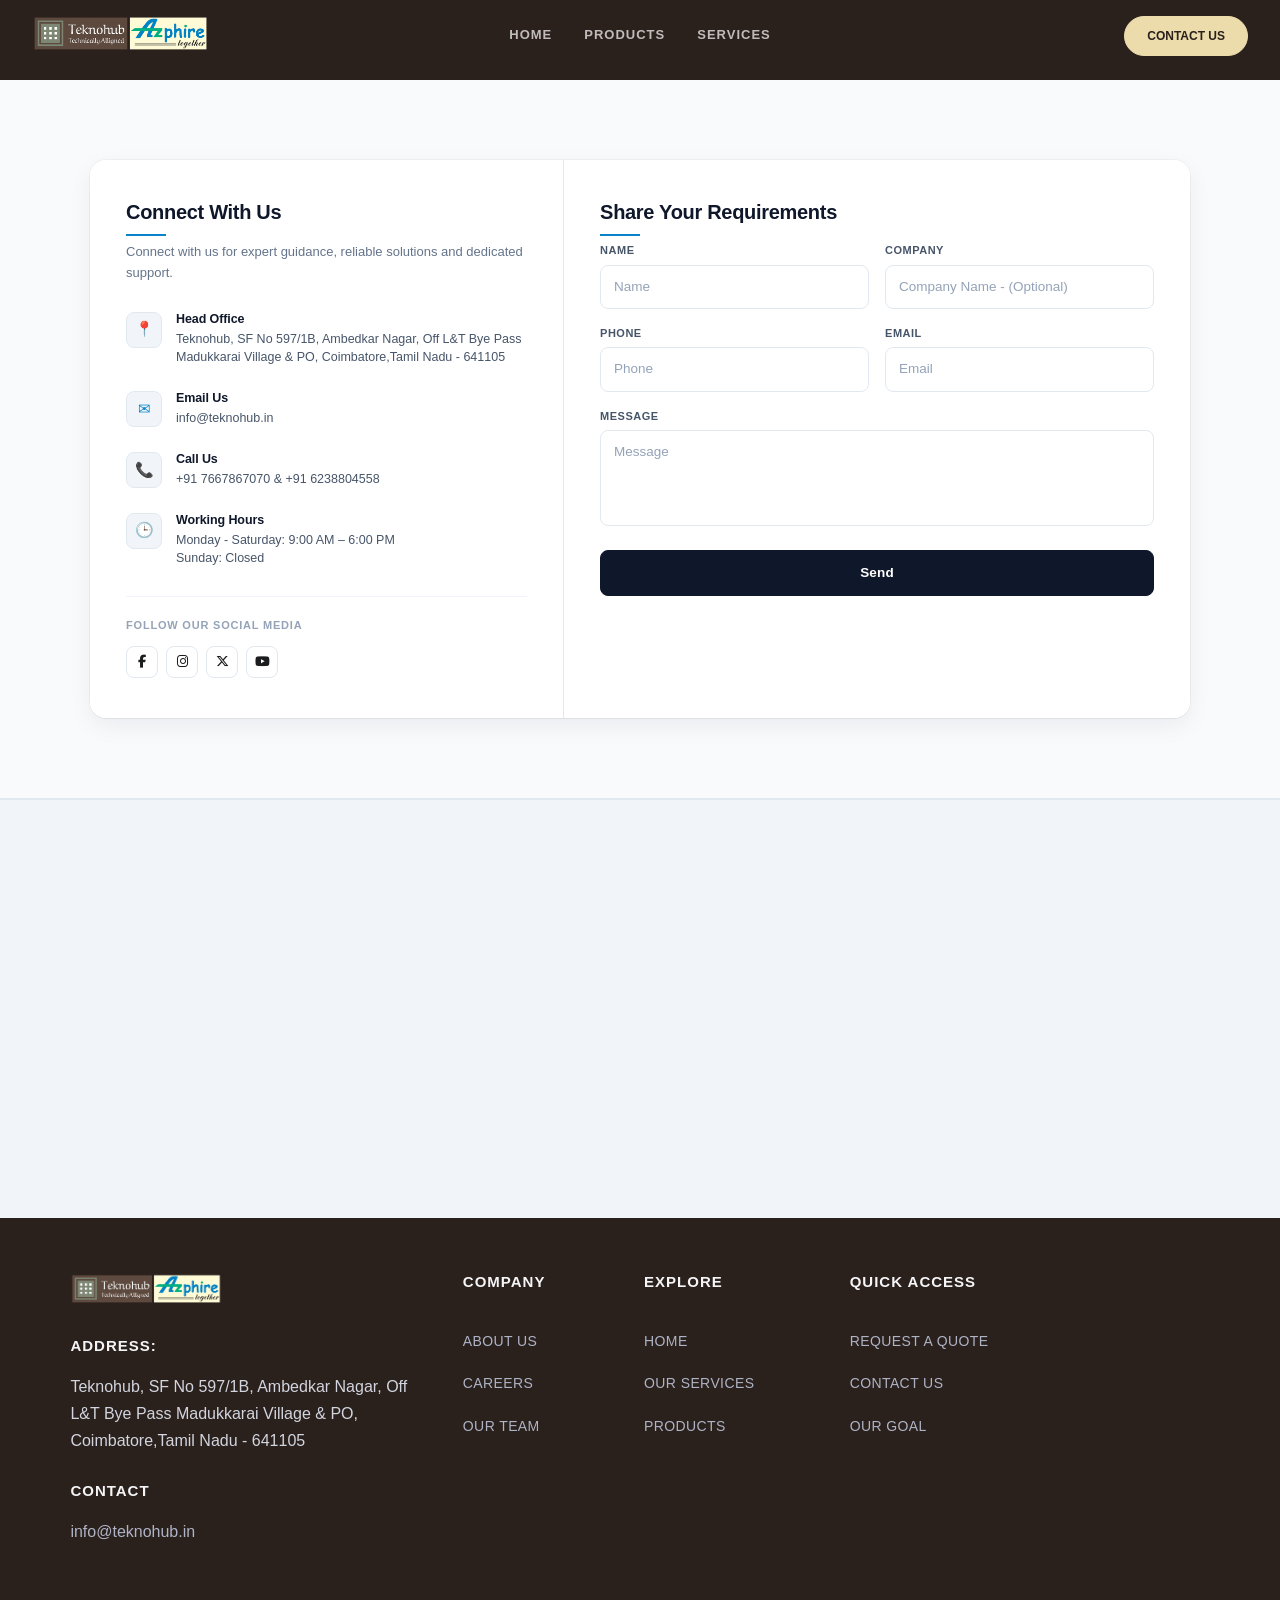
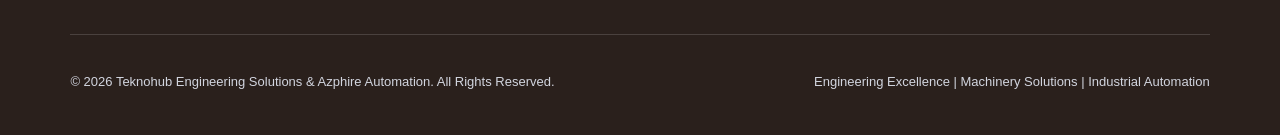
==== commit 1e9633d2: "Update contact.html" ====
--- a/Contact/contact.html
+++ b/Contact/contact.html
@@ -25,11 +25,11 @@
     <a href="../index.html">HOME</a>
     <a href="../Products/products.html">PRODUCTS</a>
     <a href="../Service/service.html">SERVICES</a>
-    <a href="../Contact/contact.html" class="mobile-contact">CONTACT US</a>
+    <a href="Contact/contact.html" class="mobile-contact">CONTACT US</a>
   </nav>
 
   <div class="nav-right">
-    <a href="../Contact/contact.html" class="contact-btn">Contact Us</a>
+    <a href="Contact/contact.html" class="contact-btn">Contact Us</a>
     <label for="menu-toggle" class="menu-icon">
       <span></span><span></span><span></span>
     </label>
@@ -64,7 +64,7 @@
           <div class="detail-icon">📞</div>
           <div>
             <h4>Call Us</h4>
-            <p>+91 7942825217 & +91 76678 67070</p>
+            <p>+91 7667867070 & +91 6238804558 </p>
           </div>
         </div>
 
@@ -72,7 +72,7 @@
           <div class="detail-icon">🕒</div>
           <div>
             <h4>Working Hours</h4>
-            <p>Monday - Saturday: 10:00 AM – 9:30 PM <br>Sunday: Closed</p>
+            <p>Monday - Saturday: 9:00 AM – 6:00 PM <br>Sunday: Closed</p>
           </div>
         </div>
 
@@ -185,18 +185,12 @@
     <!-- QUICK ACCESS -->
     <div class="pmps-footer-column">
       <h3>QUICK ACCESS</h3>
-      <a href="../Contact/contact.html">REQUEST A QUOTE</a>
-      <a href="../Products/products.html">BROCHURE</a>
+      <a href="Contact/contact.html">REQUEST A QUOTE</a>
+      <a href="Contact/contact.html">CONTACT US</a>
       <a href="../Service/service.html"> OUR GOAL</a>
     </div>
 
-    <!-- SUPPORT -->
-    <div class="pmps-footer-column">
-      <h3>SUPPORT CENTER</h3>
-      <a href="../Contact/contact.html">CONTACT US</a>
-      <a href="../index.html">DOCUMENTATION</a>
-      <a href="../Contacts/contacts.html">FAQS</a>
-    </div>
+ 
 
   </div>
 
@@ -215,4 +209,4 @@
 <script src="../js/contact.js"></script>
 
 </body>
-</html>+</html>
--- a/home.css
+++ b/home.css
@@ -580,9 +580,9 @@
   line-height: 1.3;
 }
 .who-card h2 {
-  margin-top: 12px;
-  font-size: clamp(30px, 3vw, 44px);
-  font-weight: 700;
+  margin-top: 10px;
+  font-size: clamp(27px, 2vw, 41px);
+  font-weight: 600;
   color: #fff;
   line-height: 1;
   transition: color 0.3s ease;
@@ -1006,4 +1006,4 @@
   .pmps-btn { width: 100%; }
   .pmps-footer-top { grid-template-columns: 1fr; }
   .pmps-footer-contact { grid-column: auto; }
-}+}
